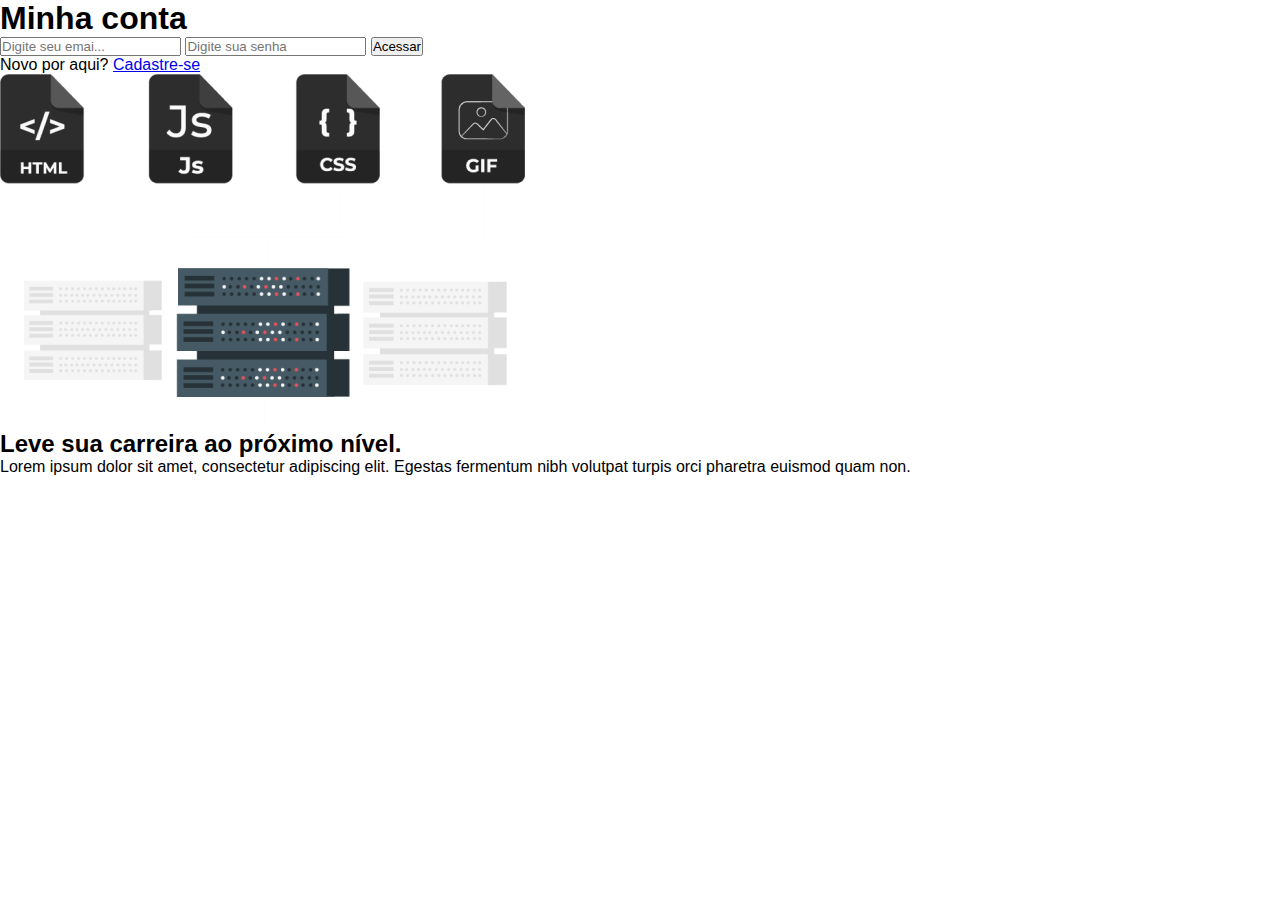
==== src/index.html @ 8aa48786 "feat: add layout" ====
<!DOCTYPE html>
<html lang="pt-br">
<head>
    <meta charset="UTF-8">
    <meta name="viewport" content="width=device-width, initial-scale=1.0">
    <link rel="stylesheet" href="./styles/style.css">
    <title>Login page</title>
</head>
<body>

    <main class="container">

        <section class="left">

            <h1>Minha conta</h1>

            <form>
                <input type="email" name="email" placeholder="Digite seu emai...">
                <input type="password" name="password" placeholder="Digite sua senha">

                <button type="submit">Acessar</button>
            </form>

            <div class="bottom-text">
                <span class="link">Novo por aqui? <a href="#">Cadastre-se</a></span>
            </div>

        </section>

        <section class="right">
            <img src="./images/model.png" alt="">

            <h2>Leve sua carreira ao próximo nível.</h2>
            <p>Lorem ipsum dolor sit amet, consectetur adipiscing elit. Egestas fermentum nibh volutpat turpis orci pharetra euismod quam non.</p>
        </section>

    </main>

</body>
</html>
---- src/styles/style.css ----
:root {
    --right-background: #FFFFFF;
    --left-background: #0056FB;
    --text-color: #000000;
}

* {
    margin: 0;
    padding: 0;
    box-sizing: border-box;
}

body {
    font-family: 'Roboto', sans-serif;
}
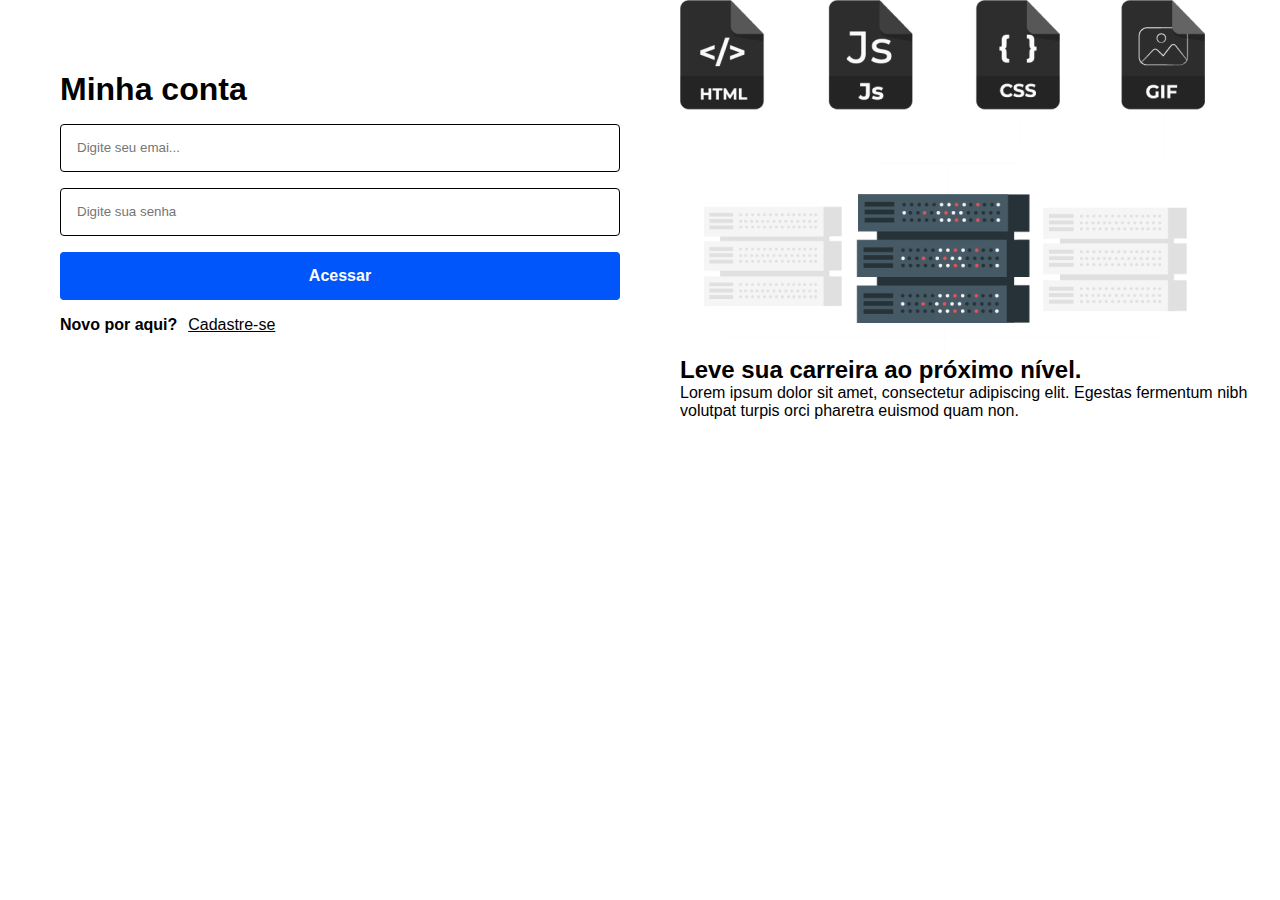
==== commit 4f0d9200: "style:  apply css to left section" ====
--- a/src/index.html
+++ b/src/index.html
@@ -8,17 +8,17 @@
 </head>
 <body>
 
-    <main class="container">
+    <main class="wrapper">
 
         <section class="left">
 
             <h1>Minha conta</h1>
 
-            <form>
-                <input type="email" name="email" placeholder="Digite seu emai...">
-                <input type="password" name="password" placeholder="Digite sua senha">
+            <form class="form">
+                <input class="input" type="email" name="email" placeholder="Digite seu emai...">
+                <input class="input" type="password" name="password" placeholder="Digite sua senha">
 
-                <button type="submit">Acessar</button>
+                <button class="button" type="submit">Acessar</button>
             </form>
 
             <div class="bottom-text">
--- a/src/styles/style.css
+++ b/src/styles/style.css
@@ -11,5 +11,89 @@
 }
 
 body {
+    background-color: var(--right-background);
+    width: 100%;
     font-family: 'Roboto', sans-serif;
+}
+
+.wrapper {
+    display: flex;
+    align-items: center;
+    justify-content: center;
+    margin: 0 auto;
+}
+
+.left {
+    flex: 1;
+    display: flex;
+    flex-direction: column;
+    align-items: center;
+    justify-content: center;
+    padding: 0 2.5rem;
+}
+
+.left h1 {
+    width: 100%;
+    max-width: 560px;
+    margin-bottom: 1rem;
+    font-size: 2rem;
+}
+
+.form {
+    display: flex;
+    flex-direction: column;
+    position: relative;
+    width: 100%;
+    max-width: 560px;
+}
+
+.input {
+    border: 1px solid var(--text-color);
+    border-radius: 4px;
+    margin-bottom: 1rem;
+    min-width: 100%;
+    padding: 0 1rem;
+    height: 3rem;
+}
+
+.button {
+    background-color: var(--left-background);
+    color: var(--right-background);
+    font-weight: bold;
+    border-radius: 4px;
+    height: 3rem;
+    width: 100%;
+    max-width: 560px;
+    font-size: 1rem;
+    border: none;
+    cursor: pointer;
+    margin-bottom: 1rem;
+    transition: 0.5s;
+}
+
+.button:hover {
+    background-color: #008afb;
+    transform: scale(1.03);
+}
+
+.bottom-text {
+    width: 100%;
+    max-width: 560px;
+    margin-bottom: 1rem;
+}
+
+.link {
+    font-weight: bold;
+}
+
+.link a {
+    font-weight: normal;
+    text-decoration: none;
+    color: var(--text-color);
+    text-decoration: underline;
+    margin-left: 0.4rem;
+}
+
+.right {
+    flex: 1;
 }